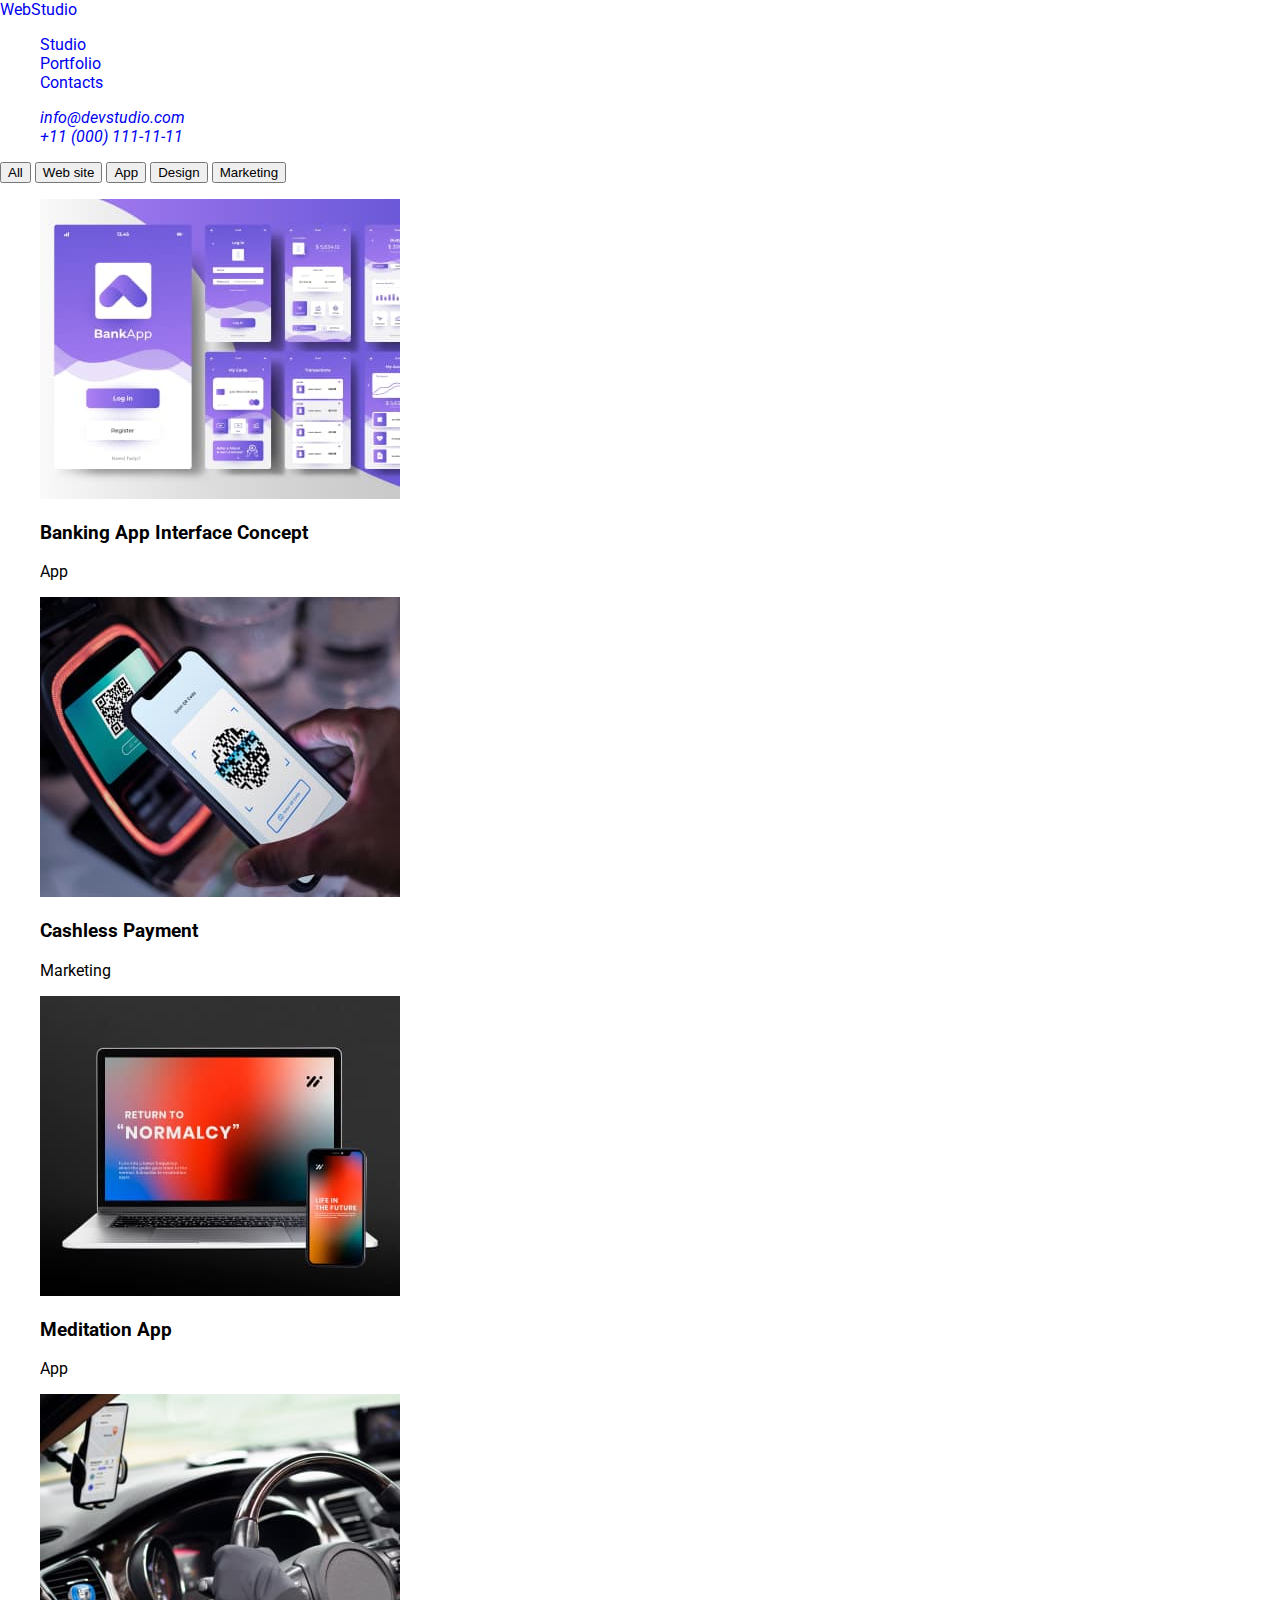
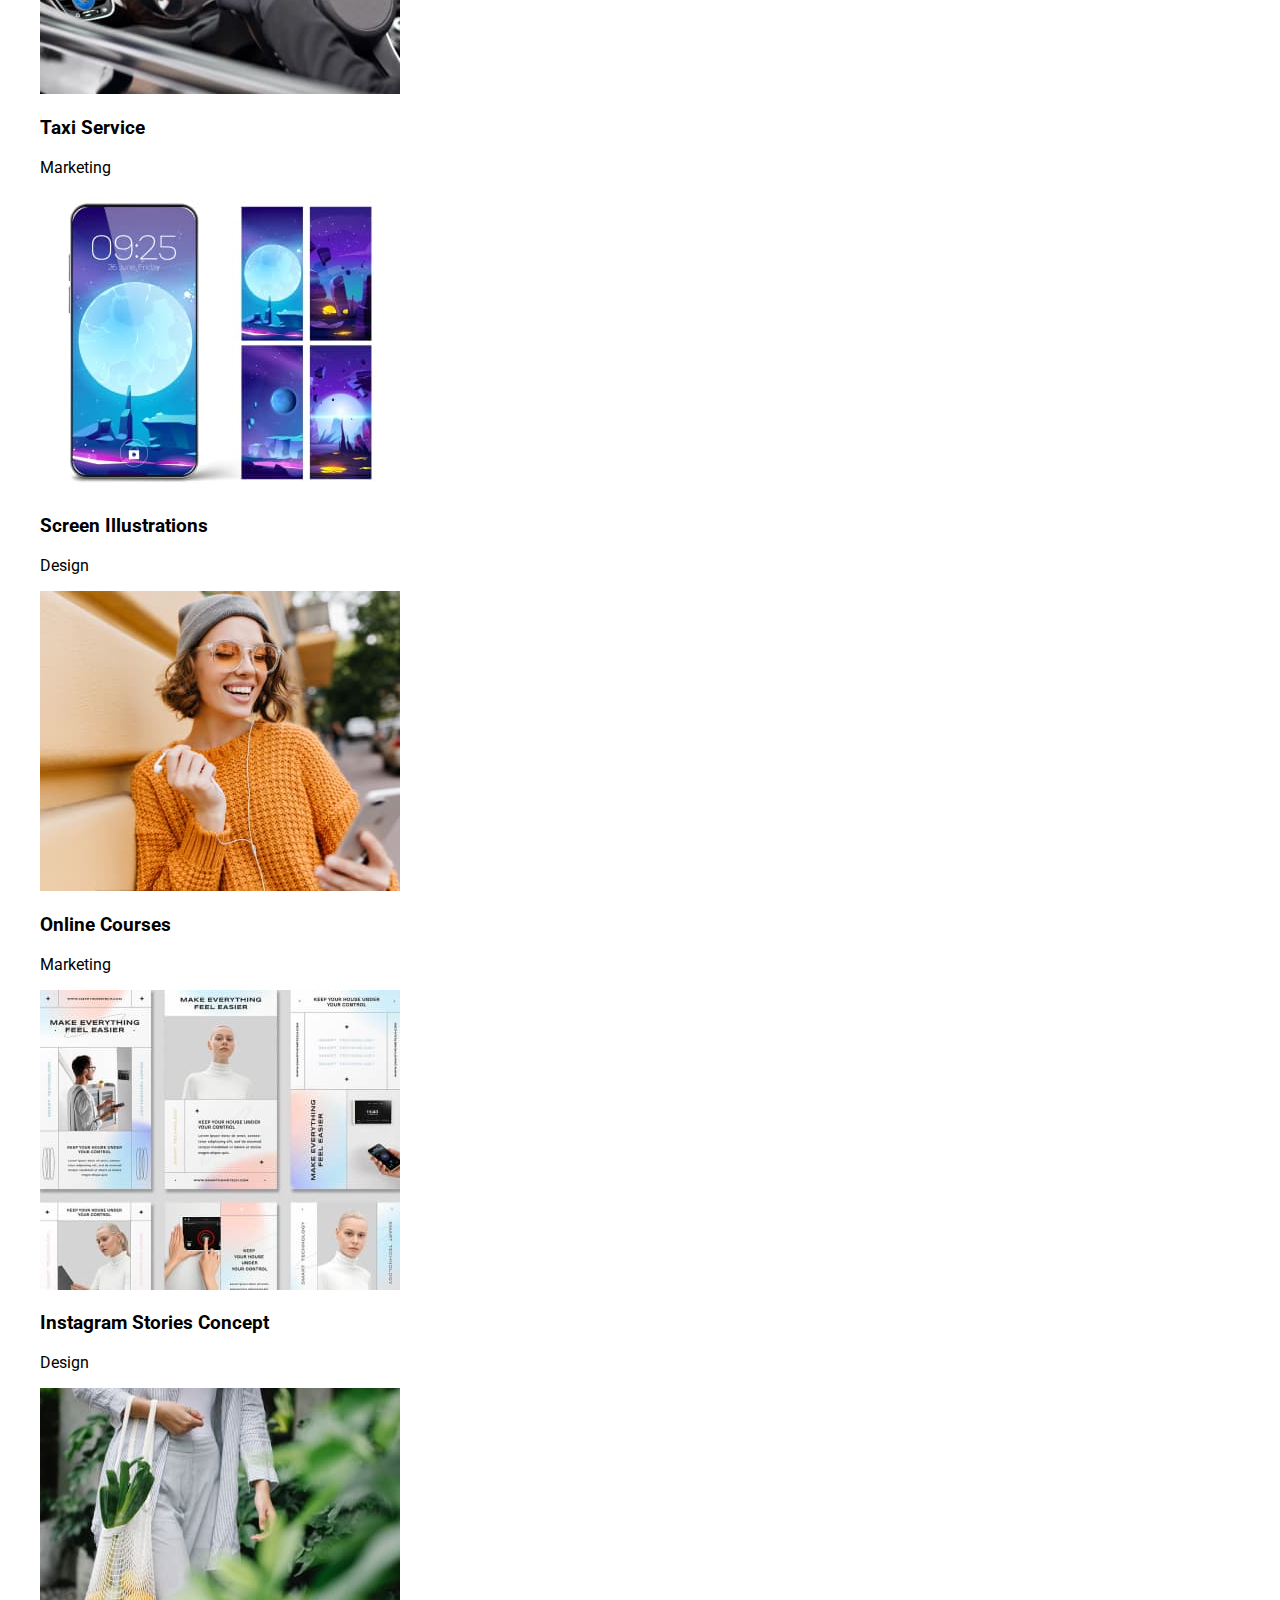
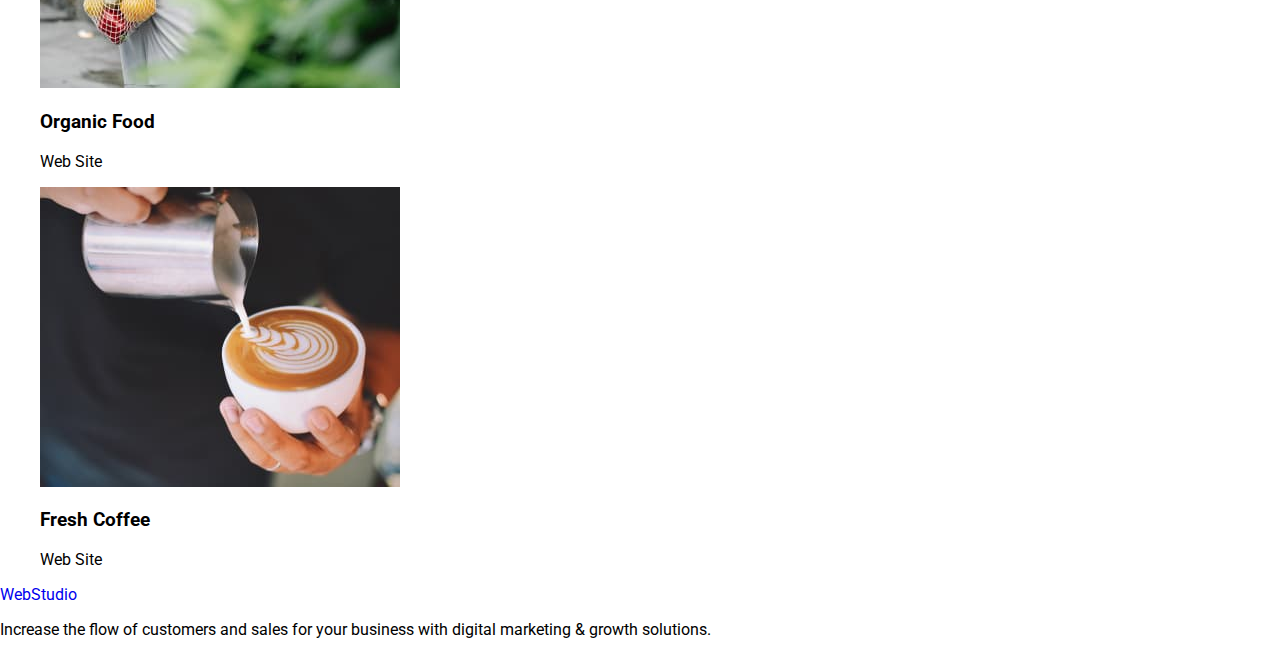
==== portfolio.html @ af546824 "1st attempt" ====
<!DOCTYPE html>
<html lang="en">
  <head>
    <meta charset="UTF-8" />
    <meta name="viewport" content="width=device-width, initial-scale=1.0" />
    <meta name="description" content="Solutions for Your Business" />
    <meta name="keywords" content="business,strategy,solutions,webstudio" />
    <title class="title">WEBSTUDIO</title>
    <link rel="preconnect" href="https://fonts.googleapis.com" />
    <link rel="preconnect" href="https://fonts.gstatic.com" crossorigin />
    <link
      href="https://fonts.googleapis.com/css2?family=Raleway:wght@800&family=Roboto:wght@400;500&display=swap"
      rel="stylesheet"
    />
    <link rel="stylesheet" href="./css/styles.css" />
  </head>
  <body>
    <header>
      <nav class="nav-about">
        <a href="./portfolio.html">WebStudio</a>
        <ul>
          <li><a class="nav-link" href="#">Studio</a></li>
          <li><a class="nav-link" href="#">Portfolio</a></li>
          <li><a class="nav-link" href="#">Contacts</a></li>
        </ul>
      </nav>
      <address>
        <ul>
          <li>
            <a class="nav-link" href="mailto:info@devstudio.com"
              >info@devstudio.com</a
            >
          </li>
          <li>
            <a class="nav-link" href="tel:+110001111111">+11 (000) 111-11-11</a>
          </li>
        </ul>
      </address>
    </header>
    <main>
      <!--section one with all the buttons above-->
      <section>
        <button class="button" type="button">All</button>
        <button class="button" type="button">Web site</button>
        <button class="button" type="button">App</button>
        <button class="button" type="button">Design</button>
        <button class="button" type="button">Marketing</button>
      </section>
      <!--section with all the pics-->
      <section>
        <ul>
          <li>
            <img
              src="./images/bankapp.jpg"
              class="image"
              alt="banking app"
              width="360"
              height="300"
            />
            <h3 class="title">Banking App Interface Concept</h3>
            <p class="text">App</p>
          </li>
          <li>
            <img
              src="./images/qrcode.jpg"
              class="image"
              alt="Cashless payment"
              width="360"
              height="300"
            />
            <h3 class="title">Cashless Payment</h3>
            <p class="text">Marketing</p>
          </li>
          <li>
            <img
              src="./images/normalcy.jpg"
              class="image"
              alt="laptop and phone"
              width="360"
              height="300"
            />
            <h3 class="title">Meditation App</h3>
            <p class="text">App</p>
          </li>
        </ul>
        <ul>
          <li>
            <img
              src="./images/taxi.jpg"
              class="image"
              alt="taxi service"
              width="360"
              height="300"
            />
            <h3 class="title">Taxi Service</h3>
            <p class="text">Marketing</p>
          </li>
          <li>
            <img
              src="./images/screens.jpg"
              class="image"
              alt="screens illustrations"
              width="360"
              height="300"
            />
            <h3 class="title">Screen Illustrations</h3>
            <p class="text">Design</p>
          </li>
          <li>
            <img
              src="./images/ladyorange.jpg"
              class="image"
              alt="online courses"
              width="360"
              height="300"
            />
            <h3 class="title">Online Courses</h3>
            <p class="text">Marketing</p>
          </li>
        </ul>
        <ul>
          <li>
            <img
              src="./images/multiplepics.jpg"
              class="image"
              alt="instagram stories"
              width="360"
              height="300"
            />
            <h3 class="title">Instagram Stories Concept</h3>
            <p class="text">Design</p>
          </li>
          <li>
            <img
              src="./images/biofood.jpg"
              class="image"
              alt="organic food"
              width="360"
              height="300"
            />
            <h3 class="title">Organic Food</h3>
            <p class="text">Web Site</p>
          </li>
          <li>
            <img
              src="./images/capuccino.jpg"
              class="image"
              alt="fresh coffee"
              width="360"
              height="300"
            />
            <h3 class="title">Fresh Coffee</h3>
            <p class="text">Web Site</p>
          </li>
        </ul>
      </section>
    </main>
    <footer>
      <a class="link" href="./index.html">WebStudio</a>
      <p class="footer">
        Increase the flow of customers and sales for your business with digital
        marketing & growth solutions.
      </p>
    </footer>
  </body>
</html>
---- css/styles.css ----
:root {
  --brand-color: #2e2f42;
  --text-font-family: "Roboto", sans-serif;
  --header-font-family: "Raleway", sans-serif;
  --iris-color: IRIS, #4d5ae5;
}

body {
  margin: 0;
}

a {
  text-decoration: none;
}

ul {
  list-style-type: none;
}

.nav-links: hover,
.nav-links: focus {
  color: red;
  cursor: pointer;
}

.nav-links {
  font-size: 16px;
  font-style: normal;
  font-weight: 500;
  line-height: 24px;
  letter-spacing: 0.32px;
}

body {
  font-family: var(--text-font-family);
}

.logo {
  color: var(--first-half-logo);
  font-family: Raleway;
  font-size: 18px;
  font-style: normal;
  font-weight: 800;
  line-height: 21px;
  letter-spacing: 0.54px;
  text-transform: uppercase;
}

.web {
  color: var(--first-half-logo);
}
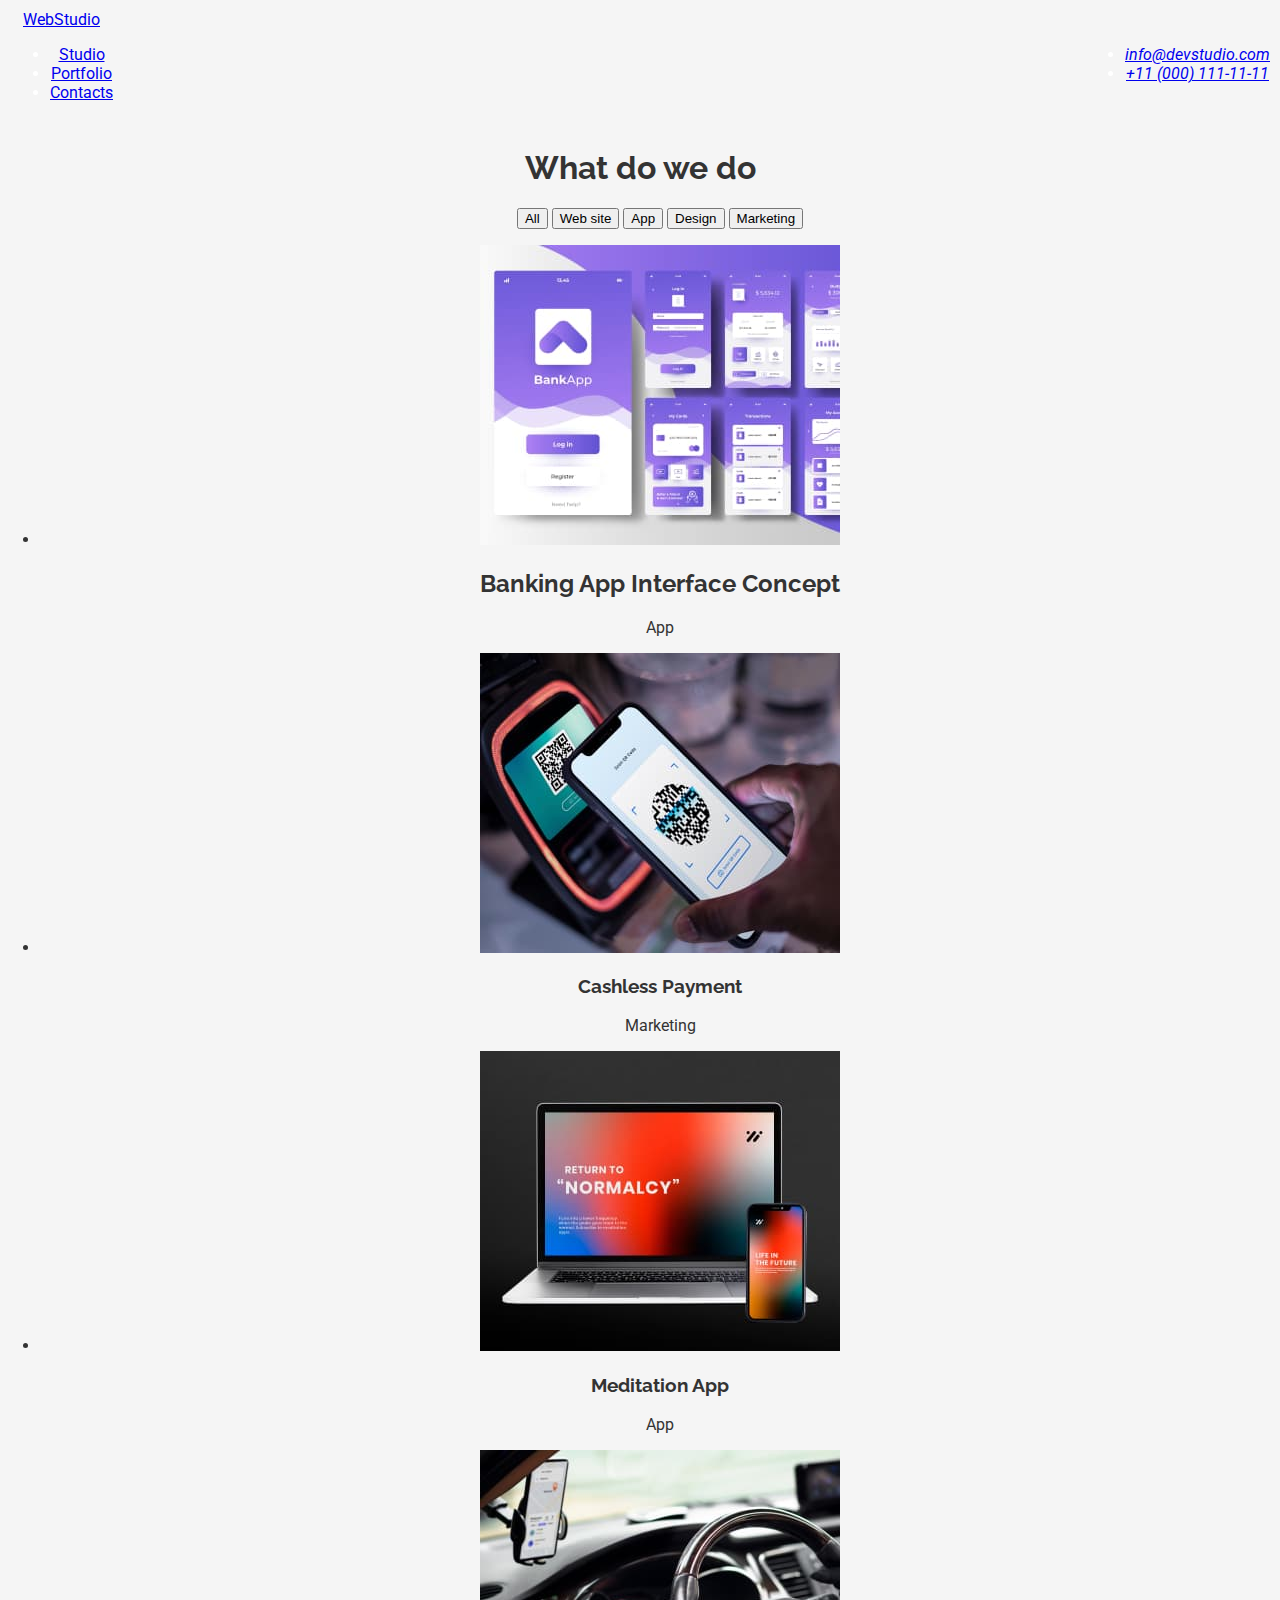
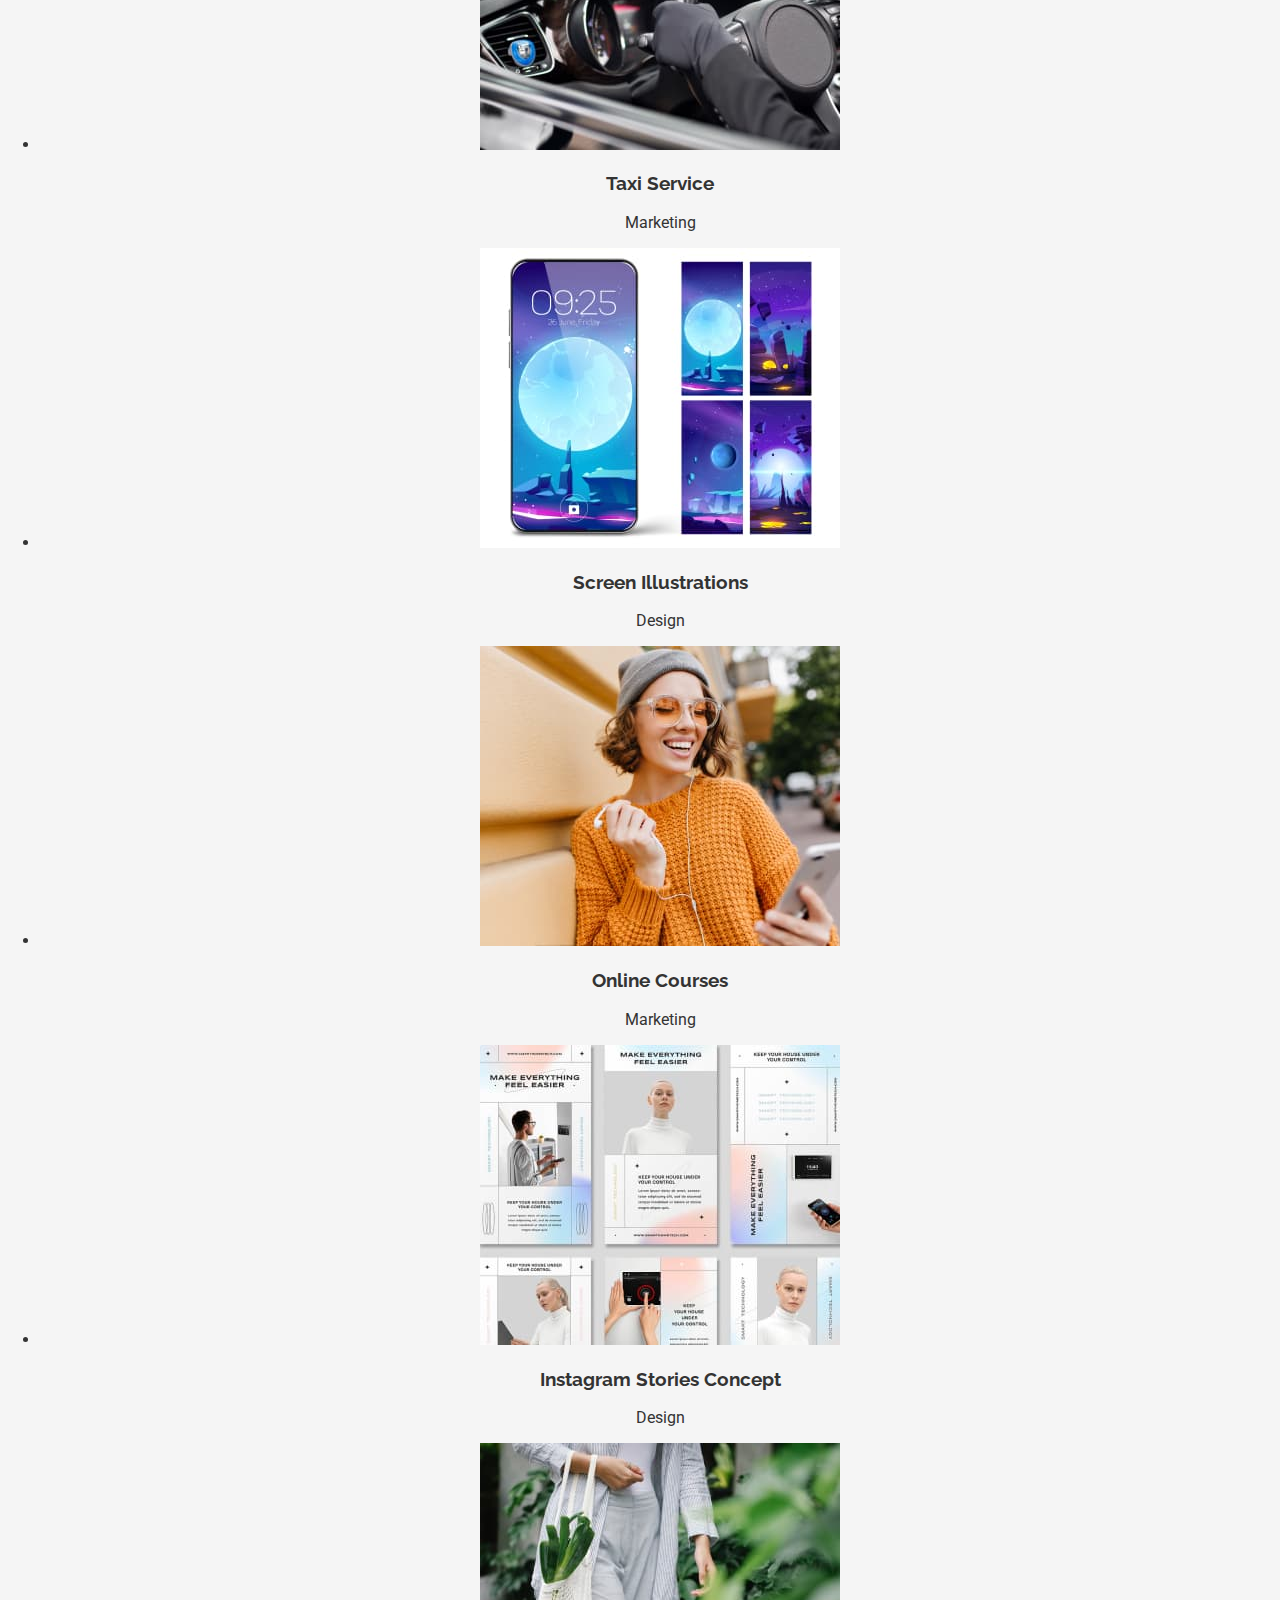
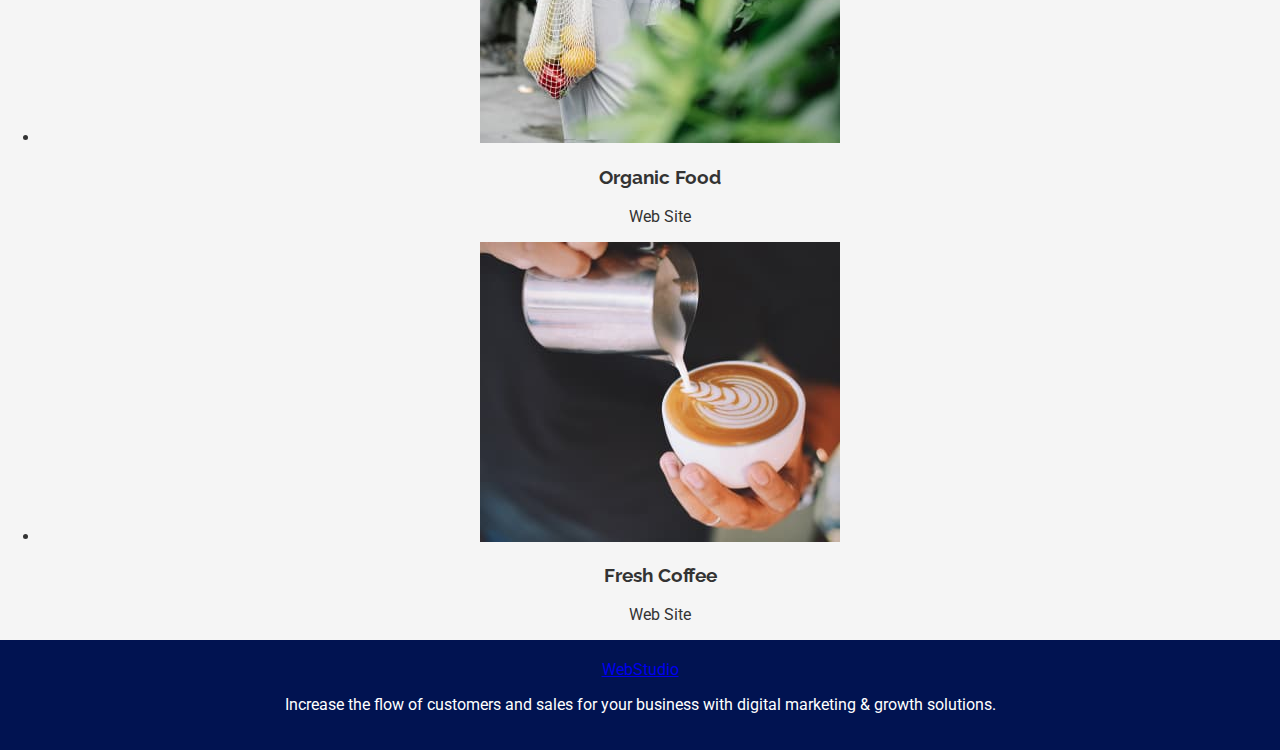
==== commit 69f70f81: "Updates" ====
--- a/portfolio.html
+++ b/portfolio.html
@@ -40,14 +40,15 @@
     <main>
       <!--section one with all the buttons above-->
       <section>
-        <button class="button" type="button">All</button>
-        <button class="button" type="button">Web site</button>
-        <button class="button" type="button">App</button>
-        <button class="button" type="button">Design</button>
-        <button class="button" type="button">Marketing</button>
-      </section>
-      <!--section with all the pics-->
-      <section>
+        <h1>What do we do</h1>
+        <ul class="list-style">
+          <button class="button" type="button">All</button>
+          <button class="button" type="button">Web site</button>
+          <button class="button" type="button">App</button>
+          <button class="button" type="button">Design</button>
+          <button class="button" type="button">Marketing</button>
+        </ul>
+        <!--section with all the pics-->
         <ul>
           <li>
             <img
@@ -57,7 +58,7 @@
               width="360"
               height="300"
             />
-            <h3 class="title">Banking App Interface Concept</h3>
+            <h2 class="title">Banking App Interface Concept</h2>
             <p class="text">App</p>
           </li>
           <li>
--- a/css/styles.css
+++ b/css/styles.css
@@ -1,51 +1,356 @@
 :root {
-  --brand-color: #2e2f42;
-  --text-font-family: "Roboto", sans-serif;
-  --header-font-family: "Raleway", sans-serif;
-  --iris-color: IRIS, #4d5ae5;
+  --text-color: #333;
+  --background-color: #f5f5f5;
+  --highlight-color: #3498db;
 }
 
 body {
+  text-align: center;
   margin: 0;
-}
-
-a {
-  text-decoration: none;
-}
-
-ul {
+  font-family: "Roboto", sans-serif;
+  color: var(--text-color);
+  background-color: var(--background-color);
+}
+
+main {
+  flex: 1; /* Allow the main content to grow and fill the available space */
+}
+
+h1,
+h2,
+h3,
+h4,
+h5,
+h6 {
+  font-family: "Raleway", sans-serif;
+}
+
+/*HEADER AREA STYLE*/
+header {
+  color: #fff;
+  padding: 10px;
+  display: flex;
+  justify-content: space-between;
+  align-items: center;
+}
+
+.logo {
+  display: flex; /* Make the logo and buttons flex containers */
+  align-items: center; /* Align items vertically in the logo container */
+  margin: 30px;
+}
+
+.logo img {
+  max-width: 100px;
+  margin-right: 10px; /* Add margin between logo and buttons */
+}
+
+.buttons {
+  display: flex;
+  margin-left: auto; /* Move the buttons to the center */
+}
+
+.buttons a {
+  margin-right: 10px;
+  background-color: #fff;
+  color: #333;
+  padding: 5px 10px;
+  text-decoration: none; /* Remove underline from links */
+  border: none;
+  border-radius: 5px;
+  cursor: pointer;
+  font-family: Arial, Helvetica, sans-serif;
+  font-size: medium;
+  display: inline-block; /* Make links behave like buttons */
+}
+
+.buttons a:hover {
+  background-color: #3498db;
+  color: #fff;
+  transform: scale(1.1);
+}
+
+.contact-info {
+  text-align: right;
+  display: flex;
+  flex-grow: 1; /* Allow the contact info to take remaining space */
+  justify-content: flex-end; /* Align contact info to the right */
+}
+
+.email,
+.phone {
+  margin-bottom: 5px;
+  color: #333;
+  font-weight: 400;
+  margin-right: 20px;
+}
+
+.contact-info:hover .email,
+.contact-info:focus .email,
+.contact-info:hover .phone,
+.contact-info:focus .phone {
+  color: #3498db; /* Change to the specified color */
+}
+
+/*HEADER AREA STYLE FINISH*/
+
+/*HERO SECTION AREA STYLE*/
+.hero-section {
+  background-color: rgb(1, 19, 81);
+  color: #fff;
+  padding: 50px 0;
+}
+
+.hero-content {
+  max-width: 800px;
+  margin: 0 auto;
+}
+
+.hero-content h1 {
+  font-size: 24px;
+  line-height: 1.5;
+}
+
+.order-button {
+  background-color: #3498db;
+  color: #fff;
+  padding: 15px 30px;
+  border: none;
+  border-radius: 5px;
+  cursor: pointer;
+  font-size: 20px;
+  font-weight: bold;
+}
+
+.order-button:hover {
+  background-color: #2980b9;
+}
+
+/*HERO SECTION AREA STYLE FINISH*/
+
+/*MID SECTION AREA STYLE*/
+.mid-section ul {
+  display: flex;
+  justify-content: space-around;
+  flex-wrap: wrap;
+  max-width: 1200px;
+  margin: 0 auto;
+  list-style: none; /* Remove default list styling */
+  padding: 0; /* Remove default list padding */
+}
+
+.mid-section li {
+  width: 20%;
+  text-align: left;
+  margin: 10px;
+  color: #333;
+  padding: 10px;
+  font-size: 16px;
+  line-height: 1.6;
+}
+
+/*MID SECTION AREA STYLE FINISH*/
+
+/*WHAT WE DO SECTION*/
+.what-we-do-section ul {
+  text-align: center;
+  padding: 30px;
+  list-style: none; /* Remove default list styling */
+  padding: 0; /* Remove default list padding */
+}
+
+.what-we-do-section h2 {
+  font-size: 18px;
+  line-height: 1.4;
+}
+
+/*WHAT WE DO SECTION FINISH*/
+
+/* IMAGE SECTION STYLE */
+.image-section {
+  display: flex;
+  justify-content: center; /* Center the items horizontally */
+  align-items: center; /* Center the items vertically */
+  margin-top: 30px;
+  margin-right: 30px;
+  margin-left: 30px;
+  margin-bottom: 30px;
+}
+
+.image-section ul {
+  display: flex;
+  list-style: none;
+  padding: 0;
+}
+
+.image-section li {
+  flex: 0 0 30%;
+  margin: 0 10px; /* Add some margin between items */
+}
+
+.image-container img {
+  width: 100%;
+  height: auto;
+}
+
+/*IMGAE SECTION STYLE END*/
+
+/*OUR TEAM SECTION STYLE*/
+/*OUR TEAM SECTION STYLE*/
+.our-team-section {
+  background-color: #f5f0ff;
+  /* Very light purple background */
+  padding: 30px;
+  text-align: center;
+}
+
+.our-team-title {
+  margin: 30px;
+}
+
+.our-team-title h2 {
+  color: #000;
+  /* Black text color */
+  font-size: 24px;
+  line-height: 1.5;
+}
+
+.team-cards-list {
+  display: flex;
+  justify-content: space-around;
+  margin-top: 20px;
+  list-style: none; /* Remove default list styling */
+  padding: 0; /* Remove default list padding */
+}
+
+.team-card {
+  width: 200px;
+  background-color: #fff;
+  /* White background for each card */
+  padding: 10px;
+  border-radius: 8px;
+  box-shadow: 0 0 10px rgba(0, 0, 0, 0.1);
+  /* Add a subtle shadow */
+  margin: 10px;
+}
+
+.team-card img {
+  width: 100%;
+}
+
+.team-card h3 {
+  margin-top: 10px;
+  font-size: 16px;
+  line-height: 1.6;
+}
+
+.team-card p {
+  margin-top: 5px;
+  font-size: 14px;
+  color: #555;
+  line-height: 1.4;
+  /* Dark gray text color */
+}
+
+/*OUR TEAM SECTION STYLE END*/
+
+footer {
+  background-color: rgb(1, 19, 81); /* Black background color for the footer */
+  color: #fff; /* White text color */
+  padding: 20px;
+  text-align: center;
+}
+
+.footer-content {
+  display: flex;
+  justify-content: flex-start; /* Align items to the left */
+  align-items: flex-start; /* Align items to the top */
+  margin-left: 20px; /* Adjust the left margin as needed */
+  padding: 10px; /* Add padding for spacing within the box */
+  max-width: 300px; /* Set a maximum width for the box */
+}
+
+.footer-logo img {
+  max-width: 100px; /* Adjust the size of the logo */
+  margin-right: 10px; /* Add space between logo and text */
+}
+
+.footer-text p {
+  font-size: 14px;
+  margin: 0;
+  word-wrap: break-word; /* Allow the text to wrap within the box */
+}
+
+/*PORTFOLIO STYLE BEGIN*/
+
+/* BUTTON SECTION STYLE */
+.portfolio-button-section {
+  text-align: center;
+  margin: 20px 0;
+}
+
+.portfolio-button-section ul {
   list-style-type: none;
-}
-
-.nav-links: hover,
-.nav-links: focus {
-  color: red;
+  padding: 0;
+  display: flex;
+  justify-content: center;
+}
+
+.portfolio-button-section li {
+  margin: 0 10px;
+}
+
+.portfolio-button {
+  background-color: #f0f0f0; /* Light gray background */
+  color: #3498db; /* Blue text color */
+  padding: 10px 20px;
+  border: none;
+  border-radius: 5px;
   cursor: pointer;
 }
 
-.nav-links {
-  font-size: 16px;
-  font-style: normal;
-  font-weight: 500;
-  line-height: 24px;
-  letter-spacing: 0.32px;
-}
-
-body {
-  font-family: var(--text-font-family);
-}
-
-.logo {
-  color: var(--first-half-logo);
-  font-family: Raleway;
+.portfolio-button:hover {
+  background-color: #3498db; /* Blue background on hover */
+  color: #fff; /* White text color on hover */
+}
+
+/* CARD SECTION STYLE */
+.card-section {
+  display: flex;
+  flex-wrap: wrap;
+  justify-content: space-around;
+}
+
+.cards {
+  list-style-type: none;
+  padding: 0;
+  display: flex;
+  flex-wrap: wrap;
+  justify-content: space-around;
+}
+
+.card {
+  width: calc(30% - 20px); /* Adjusted width with margin */
+  margin: 15px;
+  background-color: #fff;
+  padding: 15px;
+  border-radius: 8px;
+  box-shadow: 0 0 10px rgba(0, 0, 0, 0.1);
+}
+
+.card img {
+  width: 70%;
+  border-radius: 5px;
+}
+
+.card-title {
+  margin-top: 10px;
   font-size: 18px;
-  font-style: normal;
-  font-weight: 800;
-  line-height: 21px;
-  letter-spacing: 0.54px;
-  text-transform: uppercase;
-}
-
-.web {
-  color: var(--first-half-logo);
-}
+  font-weight: bold;
+}
+
+.card-description {
+  margin-top: 5px;
+  font-size: 14px;
+  color: #555; /* Dark gray text color */
+}
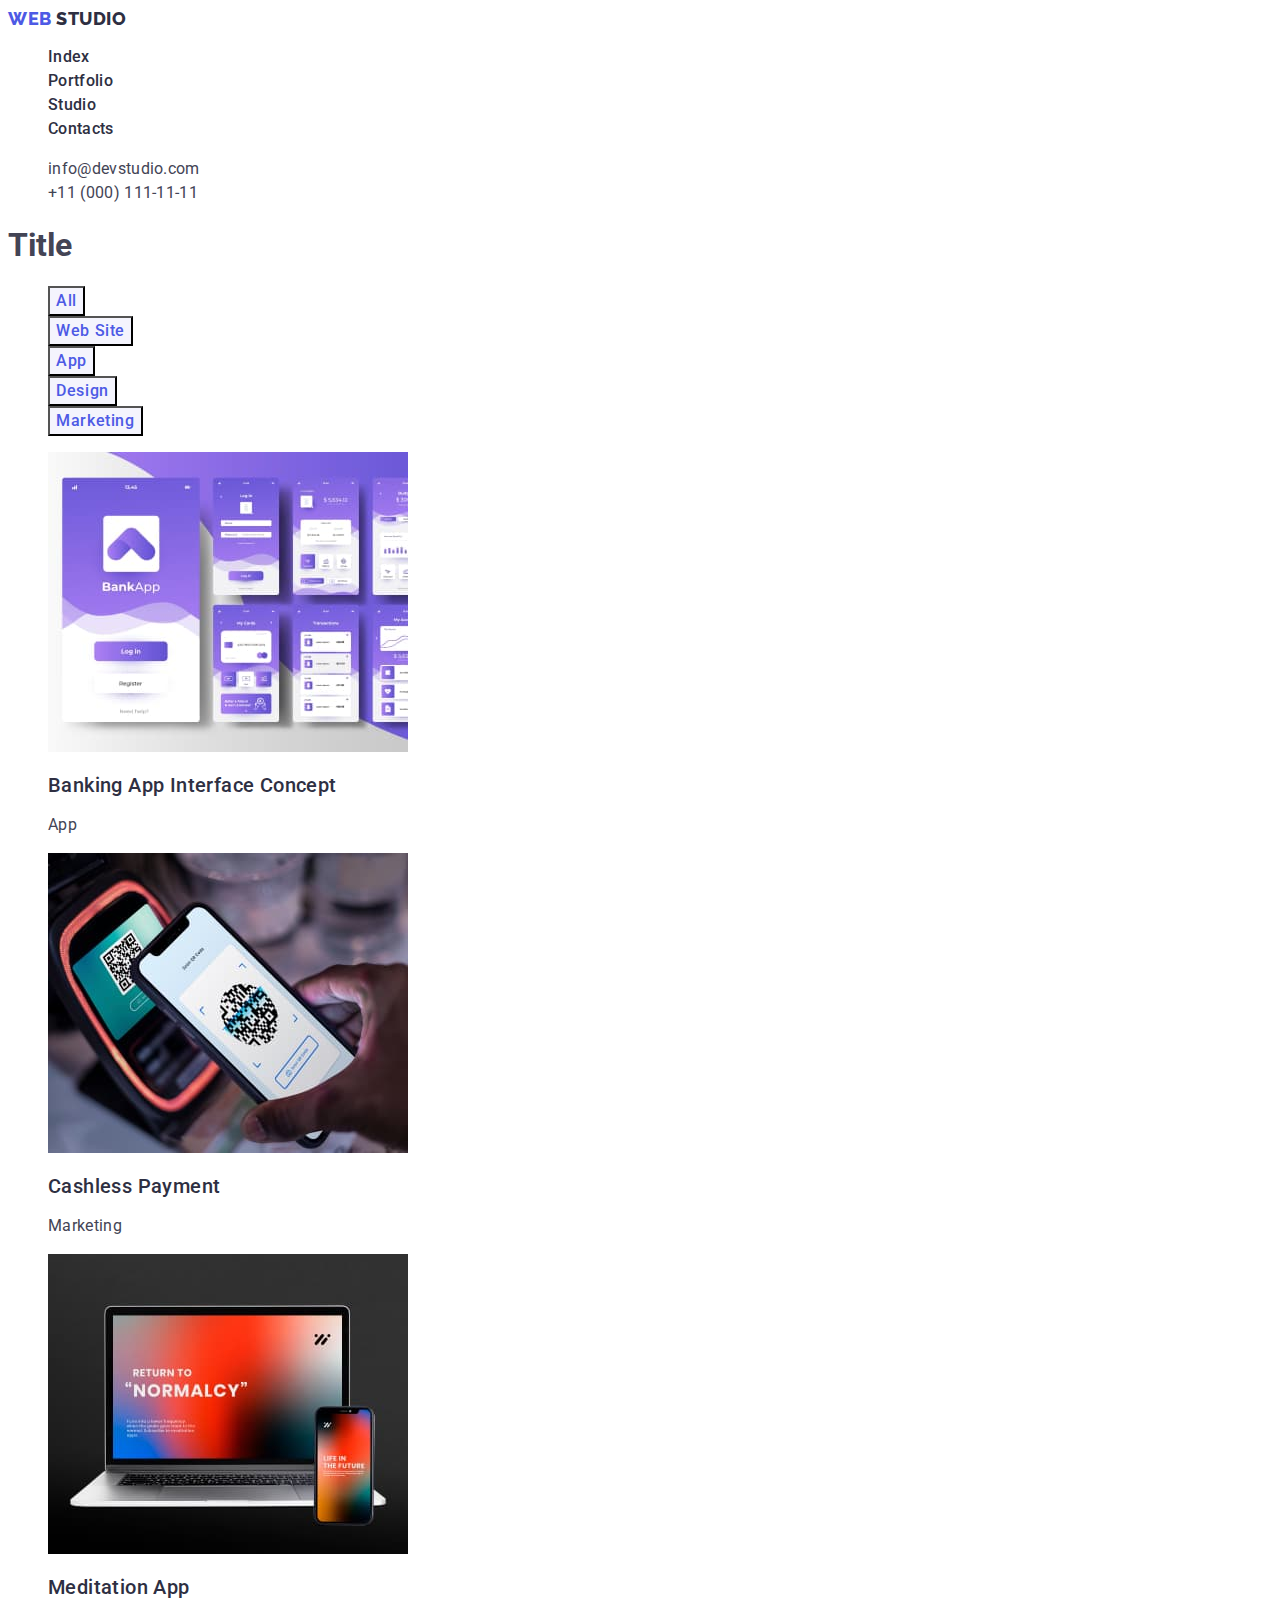
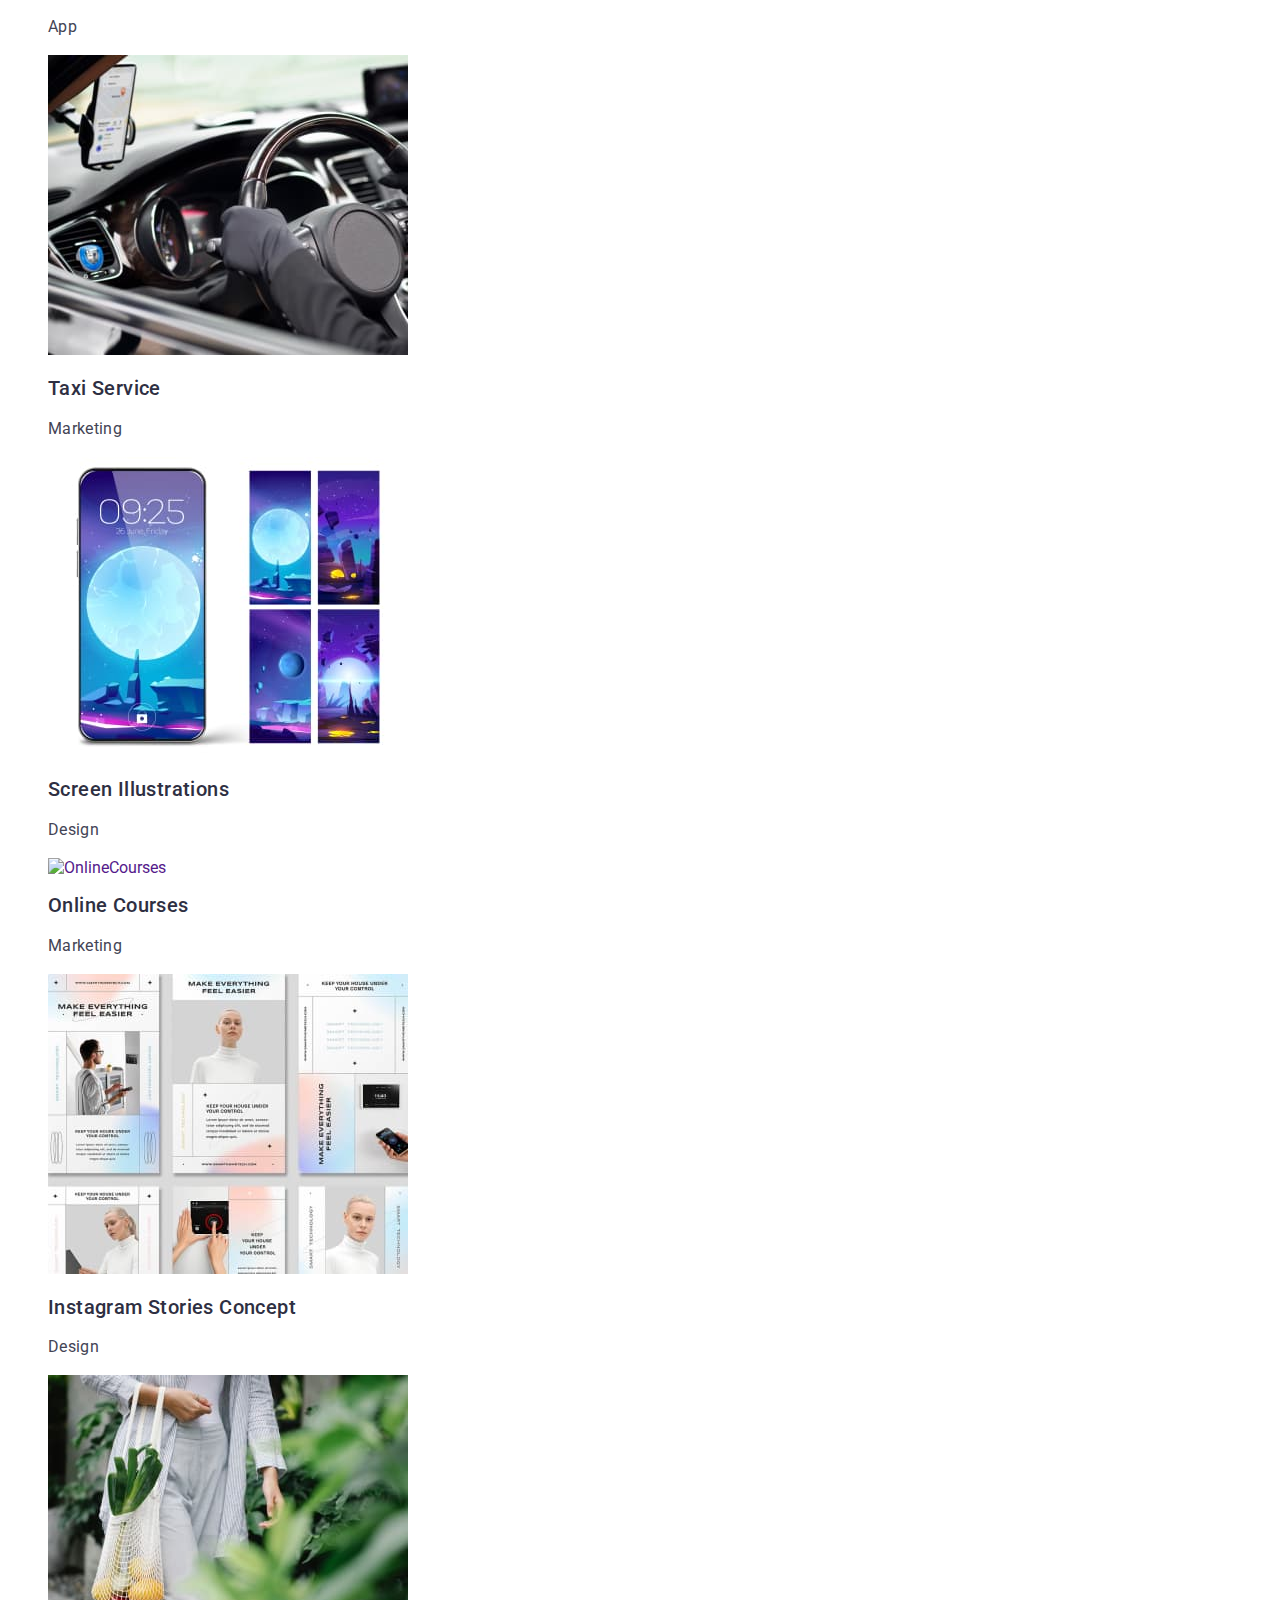
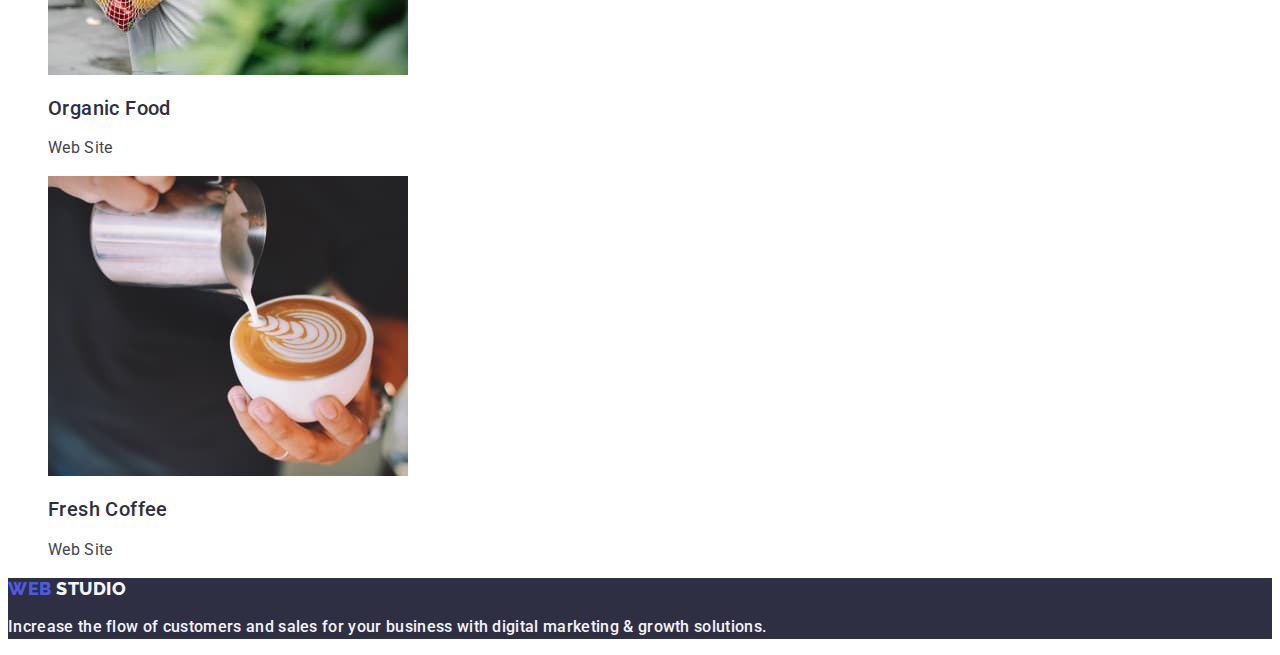
==== commit a6d9ca12: "h2" ====
--- a/portfolio.html
+++ b/portfolio.html
@@ -3,9 +3,6 @@
   <head>
     <meta charset="UTF-8" />
     <meta name="viewport" content="width=device-width, initial-scale=1.0" />
-    <meta name="description" content="Solutions for Your Business" />
-    <meta name="keywords" content="business,strategy,solutions,webstudio" />
-    <title class="title">WEBSTUDIO</title>
     <link rel="preconnect" href="https://fonts.googleapis.com" />
     <link rel="preconnect" href="https://fonts.gstatic.com" crossorigin />
     <link
@@ -13,152 +10,150 @@
       rel="stylesheet"
     />
     <link rel="stylesheet" href="./css/styles.css" />
+    <title>Portfolio</title>
   </head>
-  <body>
+  <body class="body-portfolio">
     <header>
-      <nav class="nav-about">
-        <a href="./portfolio.html">WebStudio</a>
-        <ul>
-          <li><a class="nav-link" href="#">Studio</a></li>
-          <li><a class="nav-link" href="#">Portfolio</a></li>
-          <li><a class="nav-link" href="#">Contacts</a></li>
+      <nav>
+        <a href="./index.html" class="web link"
+          >Web <span class="studio">Studio</span></a
+        >
+        <ul class="list">
+          <li><a href="./index.html" class="index link">Index</a></li>
+          <li><a href="./portfolio.html" class="index link">Portfolio</a></li>
+          <li><a href="" class="index link">Studio</a></li>
+          <li><a href="" class="index link">Contacts</a></li>
         </ul>
       </nav>
-      <address>
-        <ul>
+      <address class="adress-style">
+        <ul class="list">
           <li>
-            <a class="nav-link" href="mailto:info@devstudio.com"
+            <a href="mailto:info@devstudio.com" class="contact link"
               >info@devstudio.com</a
             >
           </li>
           <li>
-            <a class="nav-link" href="tel:+110001111111">+11 (000) 111-11-11</a>
+            <a href="tel:+110001111111" class="contact link"
+              >+11 (000) 111-11-11</a
+            >
           </li>
         </ul>
       </address>
     </header>
     <main>
-      <!--section one with all the buttons above-->
       <section>
-        <h1>What do we do</h1>
-        <ul class="list-style">
-          <button class="button" type="button">All</button>
-          <button class="button" type="button">Web site</button>
-          <button class="button" type="button">App</button>
-          <button class="button" type="button">Design</button>
-          <button class="button" type="button">Marketing</button>
+        <h1>Title</h1>
+        <ul class="list">
+          <li><button type="button" class="all-button">All</button></li>
+          <li><button type="button" class="all-button">Web Site</button></li>
+          <li><button type="button" class="all-button">App</button></li>
+          <li><button type="button" class="all-button">Design</button></li>
+          <li><button type="button" class="all-button">Marketing</button></li>
         </ul>
-        <!--section with all the pics-->
-        <ul>
+        <ul class="list">
           <li>
-            <img
-              src="./images/bankapp.jpg"
-              class="image"
-              alt="banking app"
-              width="360"
-              height="300"
-            />
-            <h2 class="title">Banking App Interface Concept</h2>
-            <p class="text">App</p>
+            <a href="" class="link"
+              ><img src="./images/bankapp.jpg" alt="BankingApp" width="360" />
+              <h2 class="first-row-title">Banking App Interface Concept</h2>
+              <p class="first-row-paragraph">App</p></a
+            >
           </li>
           <li>
-            <img
-              src="./images/qrcode.jpg"
-              class="image"
-              alt="Cashless payment"
-              width="360"
-              height="300"
-            />
-            <h3 class="title">Cashless Payment</h3>
-            <p class="text">Marketing</p>
+            <a href="" class="link"
+              ><img
+                src="./images/CashlessPayment.jpg"
+                alt="CashlessPayment"
+                width="360"
+              />
+              <h2 class="first-row-title">Cashless Payment</h2>
+              <p class="first-row-paragraph">Marketing</p></a
+            >
           </li>
           <li>
-            <img
-              src="./images/normalcy.jpg"
-              class="image"
-              alt="laptop and phone"
-              width="360"
-              height="300"
-            />
-            <h3 class="title">Meditation App</h3>
-            <p class="text">App</p>
-          </li>
-        </ul>
-        <ul>
-          <li>
-            <img
-              src="./images/taxi.jpg"
-              class="image"
-              alt="taxi service"
-              width="360"
-              height="300"
-            />
-            <h3 class="title">Taxi Service</h3>
-            <p class="text">Marketing</p>
+            <a href="" class="link"
+              ><img
+                src="./images/MeditationApp.jpg"
+                alt="MeditationApp"
+                width="360"
+              />
+              <h2 class="first-row-title">Meditation App</h2>
+              <p class="first-row-paragraph">App</p></a
+            >
           </li>
           <li>
-            <img
-              src="./images/screens.jpg"
-              class="image"
-              alt="screens illustrations"
-              width="360"
-              height="300"
-            />
-            <h3 class="title">Screen Illustrations</h3>
-            <p class="text">Design</p>
+            <a href="" class="link"
+              ><img
+                src="./images/TaxiService.jpg"
+                alt="TaxiService"
+                width="360"
+              />
+              <h2 class="first-row-title">Taxi Service</h2>
+              <p class="first-row-paragraph">Marketing</p></a
+            >
           </li>
           <li>
-            <img
-              src="./images/ladyorange.jpg"
-              class="image"
-              alt="online courses"
-              width="360"
-              height="300"
-            />
-            <h3 class="title">Online Courses</h3>
-            <p class="text">Marketing</p>
-          </li>
-        </ul>
-        <ul>
-          <li>
-            <img
-              src="./images/multiplepics.jpg"
-              class="image"
-              alt="instagram stories"
-              width="360"
-              height="300"
-            />
-            <h3 class="title">Instagram Stories Concept</h3>
-            <p class="text">Design</p>
+            <a href="" class="link"
+              ><img
+                src="./images/ScreenIllustrations.jpg"
+                alt="ScreenIllustrations"
+                width="360"
+              />
+              <h2 class="first-row-title">Screen Illustrations</h2>
+              <p class="first-row-paragraph">Design</p></a
+            >
           </li>
           <li>
-            <img
-              src="./images/biofood.jpg"
-              class="image"
-              alt="organic food"
-              width="360"
-              height="300"
-            />
-            <h3 class="title">Organic Food</h3>
-            <p class="text">Web Site</p>
+            <a href="" class="link"
+              ><img
+                src="./images/OnlineCourses.jpg"
+                alt="OnlineCourses"
+                width="360"
+              />
+              <h2 class="first-row-title">Online Courses</h2>
+              <p class="first-row-paragraph">Marketing</p></a
+            >
           </li>
           <li>
-            <img
-              src="./images/capuccino.jpg"
-              class="image"
-              alt="fresh coffee"
-              width="360"
-              height="300"
-            />
-            <h3 class="title">Fresh Coffee</h3>
-            <p class="text">Web Site</p>
+            <a href="" class="link"
+              ><img
+                src="./images/InstagramStoriesConcept.jpg"
+                alt="InstagramStoriesConcept"
+                width="360"
+              />
+              <h2 class="first-row-title">Instagram Stories Concept</h2>
+              <p class="first-row-paragraph">Design</p></a
+            >
+          </li>
+          <li>
+            <a href="" class="link"
+              ><img
+                src="./images/OrganicFood.jpg"
+                alt="OrganicFood"
+                width="360"
+              />
+              <h2 class="first-row-title">Organic Food</h2>
+              <p class="first-row-paragraph">Web Site</p></a
+            >
+          </li>
+          <li>
+            <a href="" class="link"
+              ><img
+                src="./images/FreshCoffee.jpg"
+                alt="FreshCoffee"
+                width="360"
+              />
+              <h2 class="first-row-title">Fresh Coffee</h2>
+              <p class="first-row-paragraph">Web Site</p></a
+            >
           </li>
         </ul>
       </section>
     </main>
-    <footer>
-      <a class="link" href="./index.html">WebStudio</a>
-      <p class="footer">
+    <footer class="footer">
+      <a href="./index.html" class="web-footer link"
+        >Web <span class="studio-footer">Studio</span></a
+      >
+      <p class="index link footer-paragraph">
         Increase the flow of customers and sales for your business with digital
         marketing & growth solutions.
       </p>
--- a/css/styles.css
+++ b/css/styles.css
@@ -1,356 +1,218 @@
+/* Studio */
 :root {
-  --text-color: #333;
-  --background-color: #f5f5f5;
-  --highlight-color: #3498db;
-}
-
-body {
-  text-align: center;
-  margin: 0;
-  font-family: "Roboto", sans-serif;
-  color: var(--text-color);
-  background-color: var(--background-color);
-}
-
-main {
-  flex: 1; /* Allow the main content to grow and fill the available space */
-}
-
-h1,
-h2,
-h3,
-h4,
-h5,
-h6 {
-  font-family: "Raleway", sans-serif;
-}
-
-/*HEADER AREA STYLE*/
-header {
-  color: #fff;
-  padding: 10px;
-  display: flex;
-  justify-content: space-between;
-  align-items: center;
-}
-
-.logo {
-  display: flex; /* Make the logo and buttons flex containers */
-  align-items: center; /* Align items vertically in the logo container */
-  margin: 30px;
-}
-
-.logo img {
-  max-width: 100px;
-  margin-right: 10px; /* Add margin between logo and buttons */
-}
-
-.buttons {
-  display: flex;
-  margin-left: auto; /* Move the buttons to the center */
-}
-
-.buttons a {
-  margin-right: 10px;
-  background-color: #fff;
-  color: #333;
-  padding: 5px 10px;
-  text-decoration: none; /* Remove underline from links */
-  border: none;
-  border-radius: 5px;
+  --maincolor: 434455;
+}
+
+.body-studio {
+  font-family: "Roboto", sans-serif;
+  color: #434455;
+  background-color: #ffffffff;
+}
+
+.web {
+  font-family: "Raleway", sans-serif;
+  font-weight: 800;
+  font-size: 18px;
+  line-height: 1.17;
+  letter-spacing: 0.03em;
+  text-transform: uppercase;
+  color: #4d5ae5;
+}
+
+.studio {
+  color: #2e2f42;
+  font-family: "Raleway", sans-serif;
+  font-size: 18px;
+  font-style: normal;
+  font-weight: 800;
+  line-height: 21px;
+  letter-spacing: 0.54px;
+  text-transform: uppercase;
+}
+
+.list {
+  list-style: none;
+}
+
+.link {
+  text-decoration: none;
+}
+
+.index {
+  font-weight: 500;
+  line-height: 1.5;
+  letter-spacing: 0.02em;
+  color: #2e2f42;
+}
+
+.link:hover {
+  color: #404bbf;
+}
+
+.link:focus {
+  color: #404bbf;
+}
+
+.adress-style {
+  font-style: normal;
+}
+
+.contact {
+  color: #434455;
+  font-size: 16px;
+  line-height: 1.5;
+  letter-spacing: 0.02em;
+}
+
+/* Section1 */
+.first-section {
+  background-color: #2e2f42;
+}
+
+.first-section-title {
+  color: #ffffff;
+  font-size: 56px;
+  line-height: 1.07;
+  text-align: center;
+  letter-spacing: 0.02em;
+}
+
+.first-section-button {
+  color: #ffffff;
+  background-color: #4d5ae5;
+  font-family: "Roboto", sans-serif;
+  font-weight: 500;
+  font-size: 16px;
+  line-height: 1.5;
+  letter-spacing: 0.04em;
+}
+
+.first-section-button:hover {
+  background-color: #404bbf;
+}
+
+.first-section-button:focus {
+  background-color: #404bbf;
+}
+
+.first-section-button {
   cursor: pointer;
-  font-family: Arial, Helvetica, sans-serif;
-  font-size: medium;
-  display: inline-block; /* Make links behave like buttons */
-}
-
-.buttons a:hover {
-  background-color: #3498db;
-  color: #fff;
-  transform: scale(1.1);
-}
-
-.contact-info {
-  text-align: right;
-  display: flex;
-  flex-grow: 1; /* Allow the contact info to take remaining space */
-  justify-content: flex-end; /* Align contact info to the right */
-}
-
-.email,
-.phone {
-  margin-bottom: 5px;
-  color: #333;
-  font-weight: 400;
-  margin-right: 20px;
-}
-
-.contact-info:hover .email,
-.contact-info:focus .email,
-.contact-info:hover .phone,
-.contact-info:focus .phone {
-  color: #3498db; /* Change to the specified color */
-}
-
-/*HEADER AREA STYLE FINISH*/
-
-/*HERO SECTION AREA STYLE*/
-.hero-section {
-  background-color: rgb(1, 19, 81);
-  color: #fff;
-  padding: 50px 0;
-}
-
-.hero-content {
-  max-width: 800px;
-  margin: 0 auto;
-}
-
-.hero-content h1 {
-  font-size: 24px;
-  line-height: 1.5;
-}
-
-.order-button {
-  background-color: #3498db;
-  color: #fff;
-  padding: 15px 30px;
-  border: none;
-  border-radius: 5px;
+}
+
+/* Section2 */
+.second-section-title {
+  color: #2e2f42;
+  font-weight: 500;
+  font-size: 20px;
+  line-height: 1.2;
+  letter-spacing: 0.02em;
+  background-color: #ffffffff;
+}
+
+.second-section-paragraph {
+  line-height: 1.5;
+  letter-spacing: 0.02em;
+}
+
+/* Section3 */
+.third-section-title {
+  color: #2e2f42;
+  font-size: 36px;
+  line-height: 1.11;
+  text-align: center;
+  text-transform: capitalize;
+}
+
+/* Section4 */
+.fourth-section {
+  background-color: #f4f4fd;
+}
+
+.fourth-section-title {
+  color: #2e2f42;
+  font-size: 36px;
+  line-height: 1.11;
+  text-align: center;
+  letter-spacing: 0.02em;
+  text-transform: capitalize;
+  background-color: #ffffffff;
+}
+
+.background-list-fourth-section {
+  background-color: #ffffffff;
+}
+
+/* Footer */
+.footer {
+  background-color: #2e2f42;
+}
+
+.footer-paragraph {
+  color: #f4f4fd;
+}
+
+.web-footer {
+  font-family: "Raleway", sans-serif;
+  font-weight: 800;
+  font-size: 18px;
+  line-height: 1.17;
+  letter-spacing: 0.03em;
+  text-transform: uppercase;
+  color: #4d5ae5;
+}
+.studio-footer {
+  color: #f4f4fd;
+  font-family: "Raleway", sans-serif;
+  font-size: 18px;
+  font-style: normal;
+  font-weight: 800;
+  line-height: 21px;
+  letter-spacing: 0.54px;
+  text-transform: uppercase;
+}
+
+/* Portfolio */
+
+.body-portfolio {
+  font-family: "Roboto", sans-serif;
+  color: #434455;
+}
+
+/* Row1 */
+.all-button {
+  color: #4d5ae5;
+  background-color: #f4f4fd;
+  text-align: center;
+  font-family: "Roboto", sans-serif;
+  font-size: 16px;
+  font-style: normal;
+  font-weight: 500;
+  line-height: 1.5;
+  letter-spacing: 0.04em;
   cursor: pointer;
+}
+
+.all-button:hover {
+  color: #ffffffff;
+  background-color: #404bbf;
+}
+.all-button:focus {
+  color: #ffffffff;
+  background-color: #404bbf;
+}
+
+.first-row-title {
+  color: #2e2f42;
   font-size: 20px;
-  font-weight: bold;
-}
-
-.order-button:hover {
-  background-color: #2980b9;
-}
-
-/*HERO SECTION AREA STYLE FINISH*/
-
-/*MID SECTION AREA STYLE*/
-.mid-section ul {
-  display: flex;
-  justify-content: space-around;
-  flex-wrap: wrap;
-  max-width: 1200px;
-  margin: 0 auto;
-  list-style: none; /* Remove default list styling */
-  padding: 0; /* Remove default list padding */
-}
-
-.mid-section li {
-  width: 20%;
-  text-align: left;
-  margin: 10px;
-  color: #333;
-  padding: 10px;
-  font-size: 16px;
-  line-height: 1.6;
-}
-
-/*MID SECTION AREA STYLE FINISH*/
-
-/*WHAT WE DO SECTION*/
-.what-we-do-section ul {
-  text-align: center;
-  padding: 30px;
-  list-style: none; /* Remove default list styling */
-  padding: 0; /* Remove default list padding */
-}
-
-.what-we-do-section h2 {
-  font-size: 18px;
-  line-height: 1.4;
-}
-
-/*WHAT WE DO SECTION FINISH*/
-
-/* IMAGE SECTION STYLE */
-.image-section {
-  display: flex;
-  justify-content: center; /* Center the items horizontally */
-  align-items: center; /* Center the items vertically */
-  margin-top: 30px;
-  margin-right: 30px;
-  margin-left: 30px;
-  margin-bottom: 30px;
-}
-
-.image-section ul {
-  display: flex;
-  list-style: none;
-  padding: 0;
-}
-
-.image-section li {
-  flex: 0 0 30%;
-  margin: 0 10px; /* Add some margin between items */
-}
-
-.image-container img {
-  width: 100%;
-  height: auto;
-}
-
-/*IMGAE SECTION STYLE END*/
-
-/*OUR TEAM SECTION STYLE*/
-/*OUR TEAM SECTION STYLE*/
-.our-team-section {
-  background-color: #f5f0ff;
-  /* Very light purple background */
-  padding: 30px;
-  text-align: center;
-}
-
-.our-team-title {
-  margin: 30px;
-}
-
-.our-team-title h2 {
-  color: #000;
-  /* Black text color */
-  font-size: 24px;
-  line-height: 1.5;
-}
-
-.team-cards-list {
-  display: flex;
-  justify-content: space-around;
-  margin-top: 20px;
-  list-style: none; /* Remove default list styling */
-  padding: 0; /* Remove default list padding */
-}
-
-.team-card {
-  width: 200px;
-  background-color: #fff;
-  /* White background for each card */
-  padding: 10px;
-  border-radius: 8px;
-  box-shadow: 0 0 10px rgba(0, 0, 0, 0.1);
-  /* Add a subtle shadow */
-  margin: 10px;
-}
-
-.team-card img {
-  width: 100%;
-}
-
-.team-card h3 {
-  margin-top: 10px;
-  font-size: 16px;
-  line-height: 1.6;
-}
-
-.team-card p {
-  margin-top: 5px;
-  font-size: 14px;
-  color: #555;
-  line-height: 1.4;
-  /* Dark gray text color */
-}
-
-/*OUR TEAM SECTION STYLE END*/
-
-footer {
-  background-color: rgb(1, 19, 81); /* Black background color for the footer */
-  color: #fff; /* White text color */
-  padding: 20px;
-  text-align: center;
-}
-
-.footer-content {
-  display: flex;
-  justify-content: flex-start; /* Align items to the left */
-  align-items: flex-start; /* Align items to the top */
-  margin-left: 20px; /* Adjust the left margin as needed */
-  padding: 10px; /* Add padding for spacing within the box */
-  max-width: 300px; /* Set a maximum width for the box */
-}
-
-.footer-logo img {
-  max-width: 100px; /* Adjust the size of the logo */
-  margin-right: 10px; /* Add space between logo and text */
-}
-
-.footer-text p {
-  font-size: 14px;
-  margin: 0;
-  word-wrap: break-word; /* Allow the text to wrap within the box */
-}
-
-/*PORTFOLIO STYLE BEGIN*/
-
-/* BUTTON SECTION STYLE */
-.portfolio-button-section {
-  text-align: center;
-  margin: 20px 0;
-}
-
-.portfolio-button-section ul {
-  list-style-type: none;
-  padding: 0;
-  display: flex;
-  justify-content: center;
-}
-
-.portfolio-button-section li {
-  margin: 0 10px;
-}
-
-.portfolio-button {
-  background-color: #f0f0f0; /* Light gray background */
-  color: #3498db; /* Blue text color */
-  padding: 10px 20px;
-  border: none;
-  border-radius: 5px;
-  cursor: pointer;
-}
-
-.portfolio-button:hover {
-  background-color: #3498db; /* Blue background on hover */
-  color: #fff; /* White text color on hover */
-}
-
-/* CARD SECTION STYLE */
-.card-section {
-  display: flex;
-  flex-wrap: wrap;
-  justify-content: space-around;
-}
-
-.cards {
-  list-style-type: none;
-  padding: 0;
-  display: flex;
-  flex-wrap: wrap;
-  justify-content: space-around;
-}
-
-.card {
-  width: calc(30% - 20px); /* Adjusted width with margin */
-  margin: 15px;
-  background-color: #fff;
-  padding: 15px;
-  border-radius: 8px;
-  box-shadow: 0 0 10px rgba(0, 0, 0, 0.1);
-}
-
-.card img {
-  width: 70%;
-  border-radius: 5px;
-}
-
-.card-title {
-  margin-top: 10px;
-  font-size: 18px;
-  font-weight: bold;
-}
-
-.card-description {
-  margin-top: 5px;
-  font-size: 14px;
-  color: #555; /* Dark gray text color */
-}
+  font-style: normal;
+  font-weight: 500;
+  line-height: 1.2;
+  letter-spacing: 0.02em;
+}
+
+.first-row-paragraph {
+  color: #434455;
+  font-size: 16px;
+  line-height: 1.5;
+  letter-spacing: 0.02em;
+}
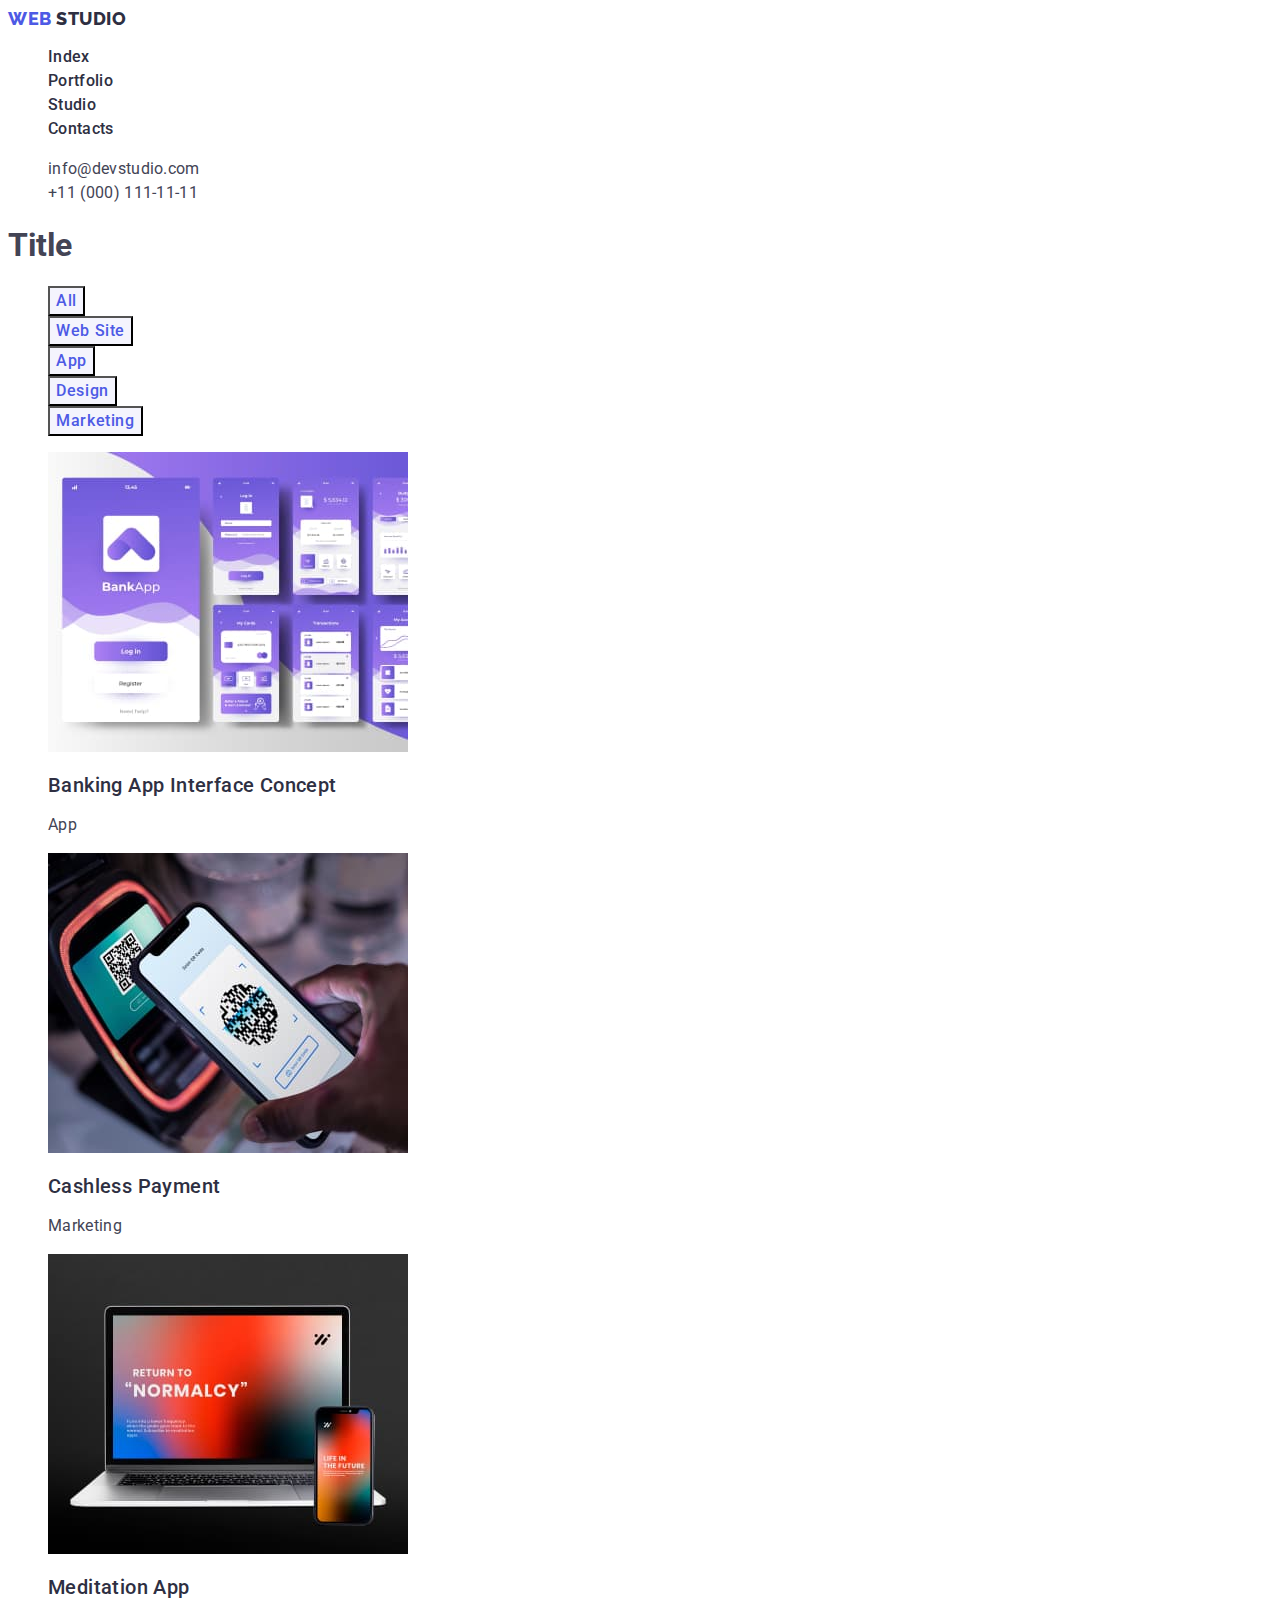
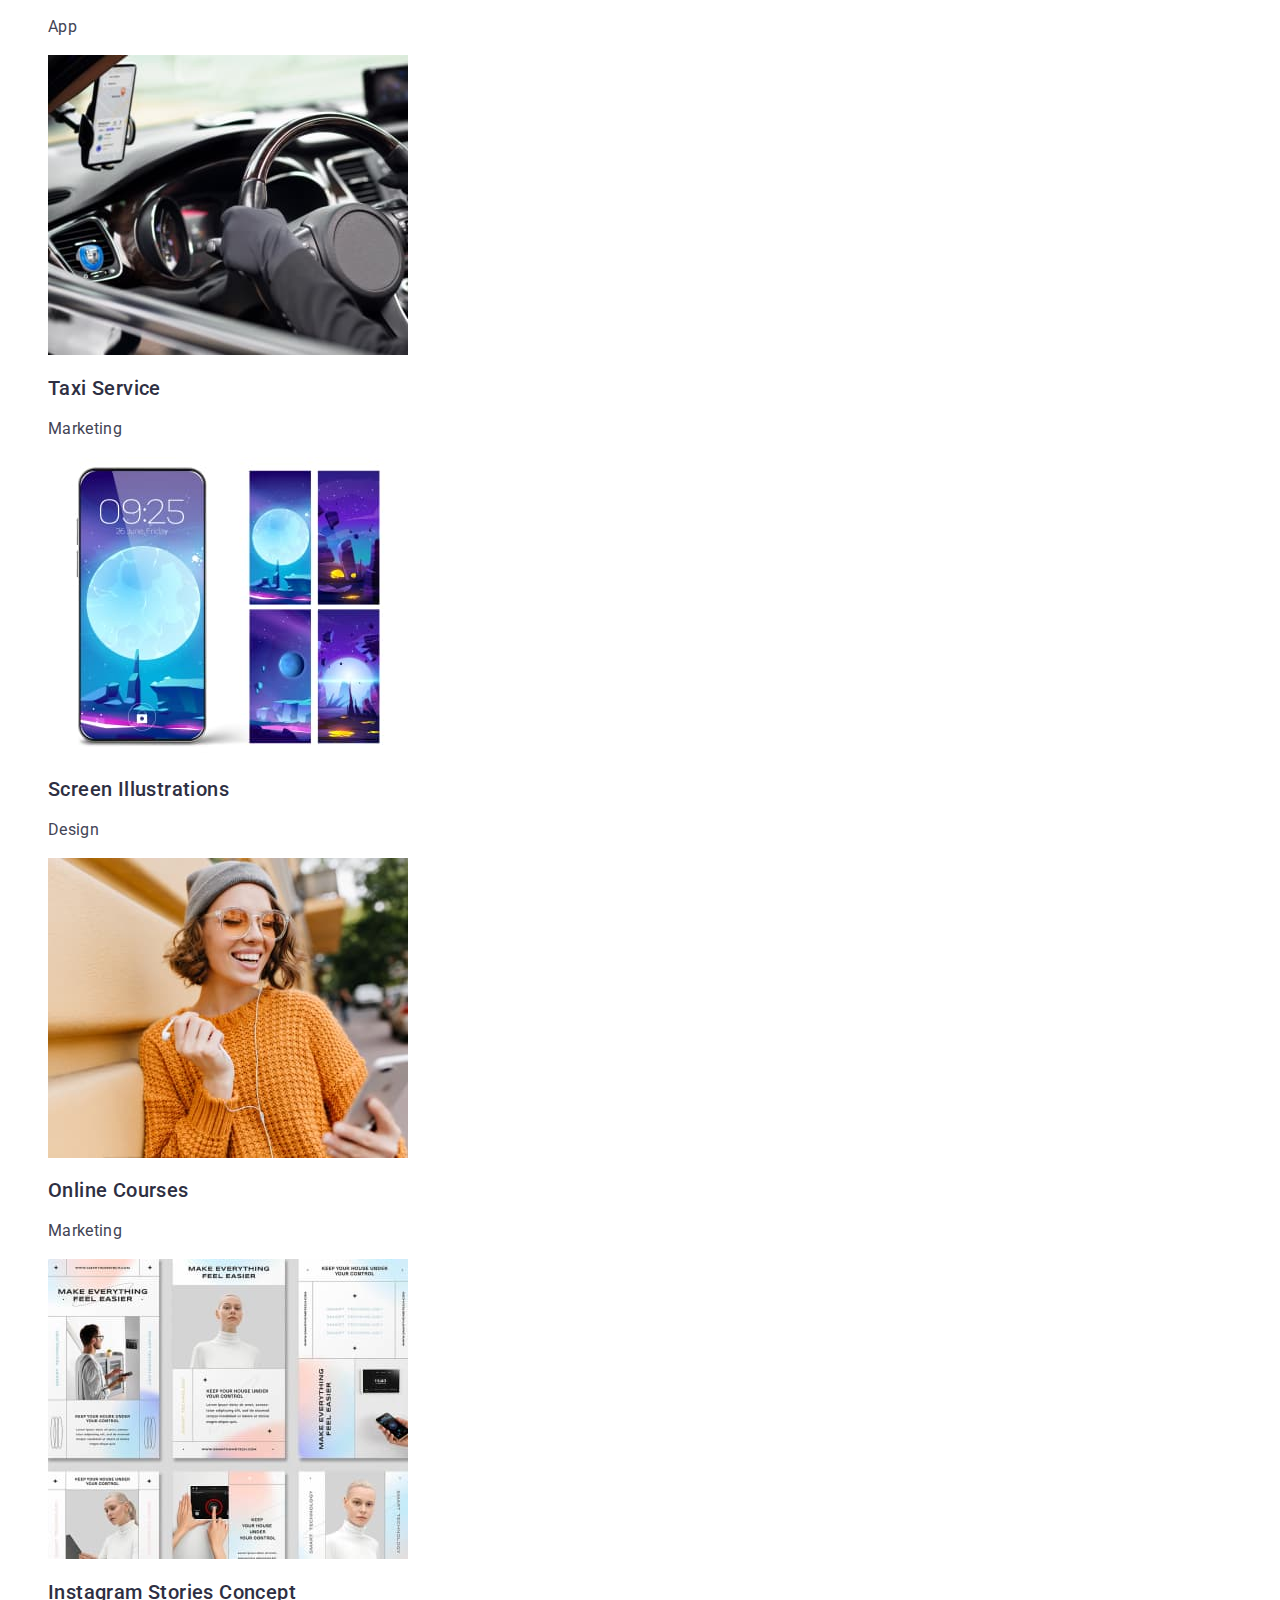
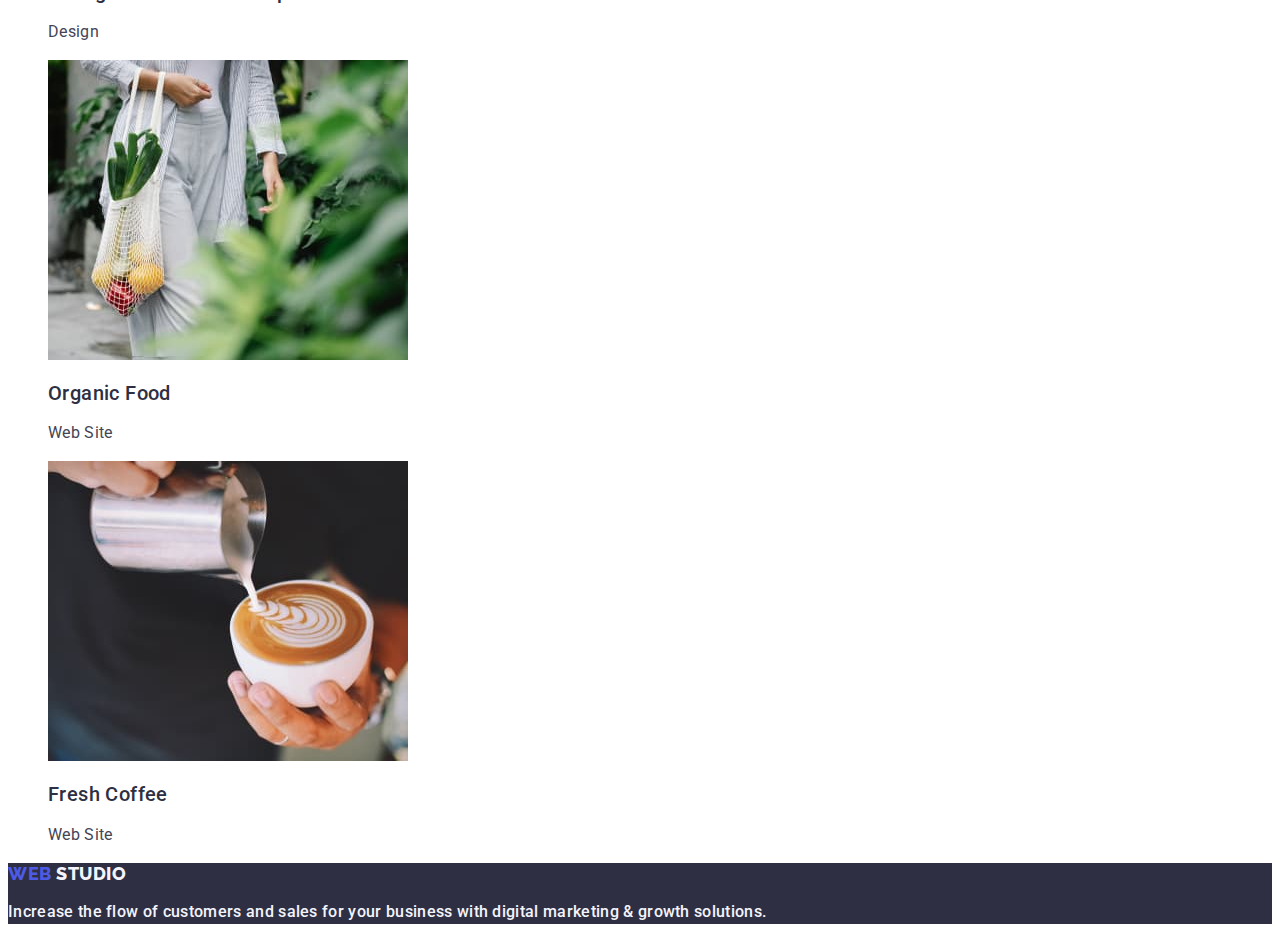
==== commit 2a52be55: "onlinec" ====
--- a/portfolio.html
+++ b/portfolio.html
@@ -53,7 +53,11 @@
         <ul class="list">
           <li>
             <a href="" class="link"
-              ><img src="./images/bankapp.jpg" alt="BankingApp" width="360" />
+              ><img
+                src="./images/BankingAppInterfaceConcept.jpg"
+                alt="BankingApp"
+                width="360"
+              />
               <h2 class="first-row-title">Banking App Interface Concept</h2>
               <p class="first-row-paragraph">App</p></a
             >
@@ -105,7 +109,7 @@
           <li>
             <a href="" class="link"
               ><img
-                src="./images/OnlineCourses.jpg"
+                src="./images/OnlineCourse.jpg"
                 alt="OnlineCourses"
                 width="360"
               />
